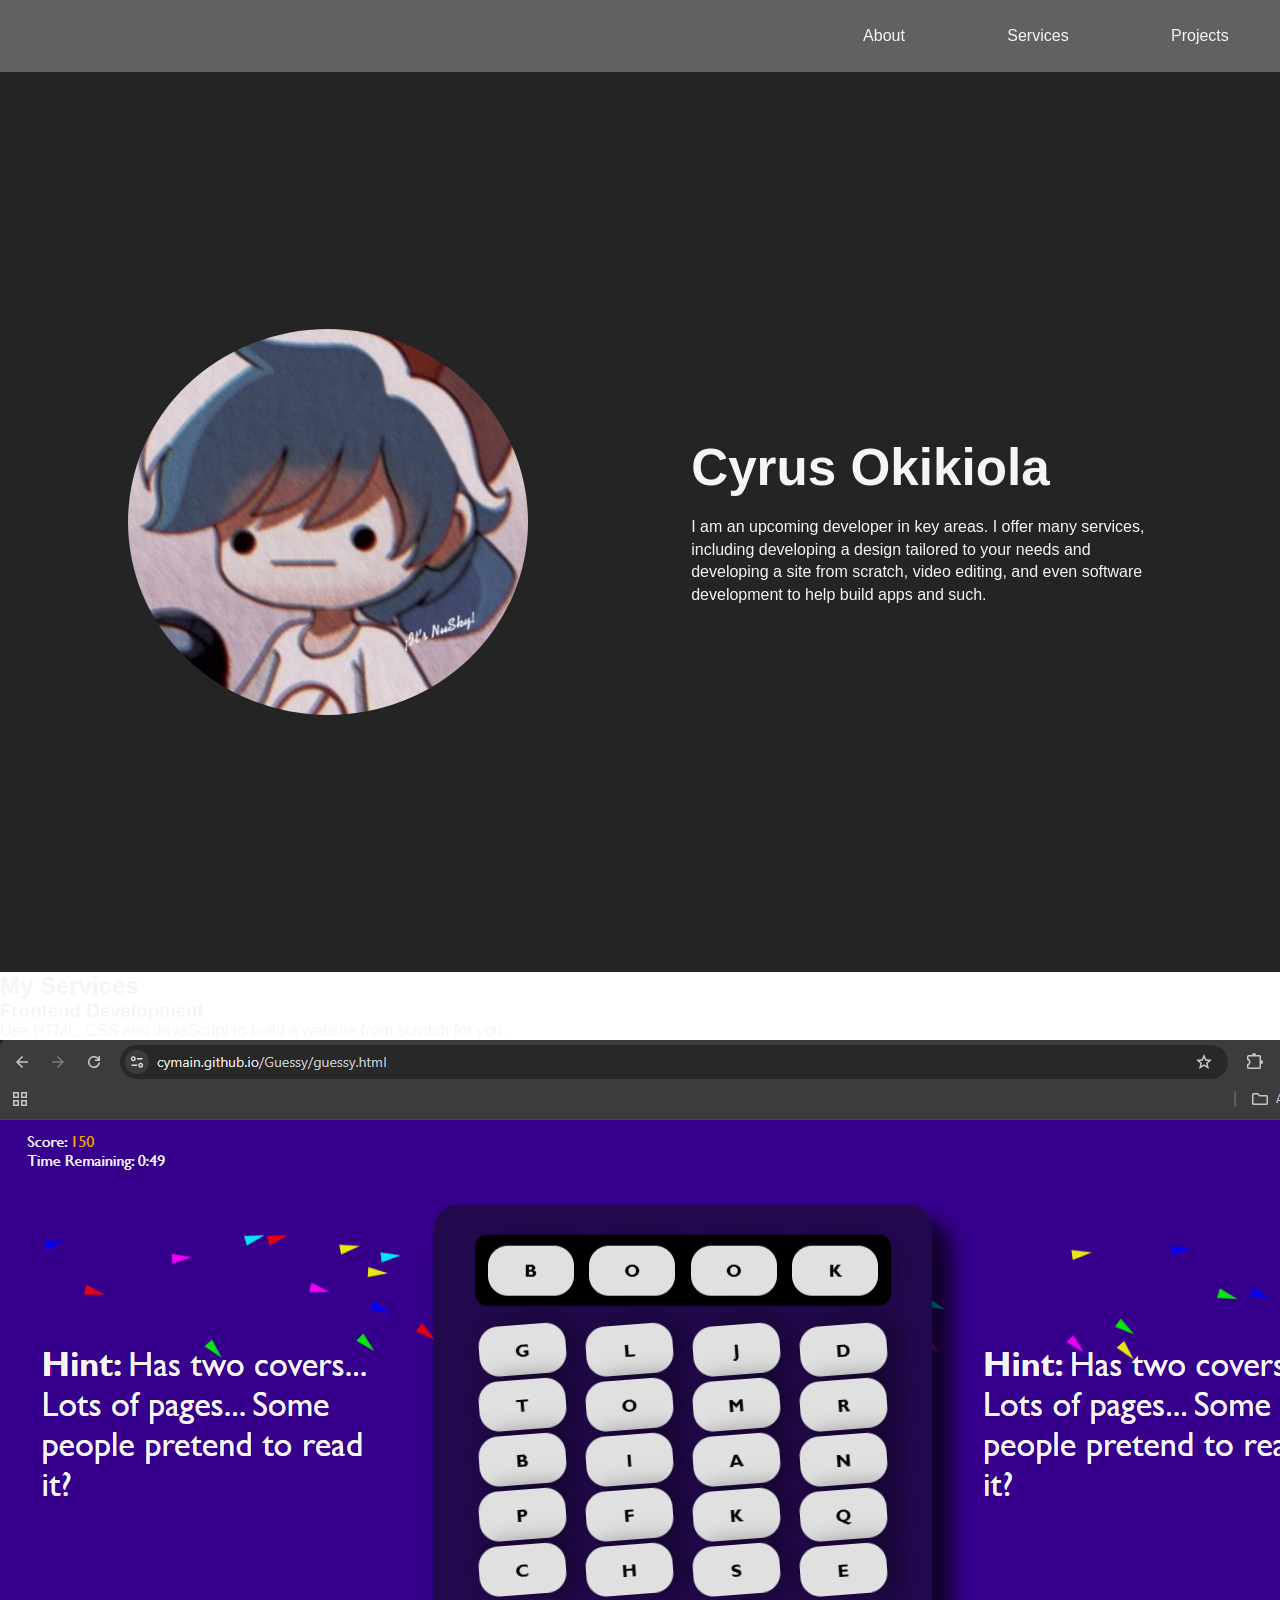
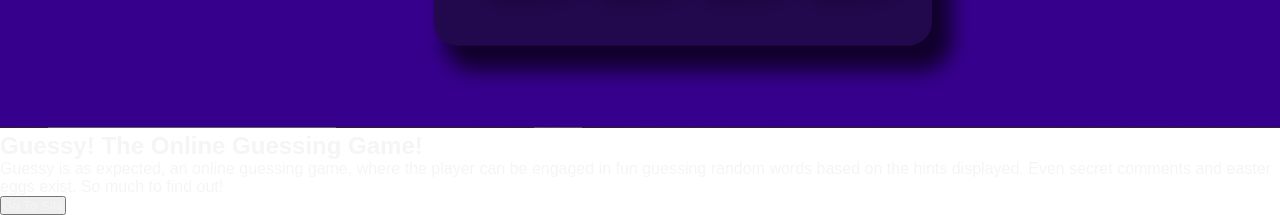
==== portfolio.html @ 8b2904c4 "HTML template prepared. CSS styling ongoing" ====
<!DOCTYPE html>
<html lang="en">
<head>
    <meta charset="UTF-8">
    <meta name="viewport" content="width=device-width, initial-scale=1.0">
    <title>Document</title>
    <link rel="stylesheet" href="./styles/general.css">
    <link rel="stylesheet" href="./styles/header.css">
    <link rel="stylesheet" href="./styles/colors.css">
    <link rel="stylesheet" href="./styles/about.css">
    <link rel="stylesheet" href="./styles/services.css">
</head>
<body>
    <header>
        <!--Conatains Nav bar-->
        <nav>
            <!--Contains "About", "Contact Me", "Projects"-->
            <div class="nav">About</div>
            <div class="nav">Services</div>
            <div class="nav">Projects</div>
        </nav>
    </header>
    <main>
        <!--Contains the main content of each site-->
        <section id="who-i-am">
            <div id="about-container">
                <div id="brand-image">
                    <!--My Image or brand Image. Could even be my github pfp-->
                    <img src="./assets/images/sample-images/derpyBf.jpg">
                </div>
                <div id="my-desc">
                    <div class="name">
                        Cyrus Okikiola
                    </div>
                    <article class="desc">
                        I am an upcoming developer in key areas.
                        I offer many services, including developing a design tailored to your needs and developing a site from scratch,
                        video editing, and even software development to help build apps and such.
                    </article>
                </div>
            </div>
        </section>
        <section id="my-services">
            <h2>
                My Services
            </h2>
            <div class="services">
                <!--column flexbox containing all services on mobile. Row flexbox for wide screens-->
                <div class="service">
                    <!--Contains service name and description-->
                    <h3>
                        Frontend Development
                    </h3>
                    <p>
                        Use HTML, CSS and JavaScript to build a website from scratch for you.
                    </p>
                </div>
            </div>
        </section>
        <section id="projects-section">
            <!--Contains all my main projects-->
            <div>
                <!--Default template for all projects
                Div1 Contains two divs. Div1,1 contains a sample image of the project
                Div1,2 contains a project title and then a description(maybe include a button to go to project site?)-->
                <div>
                    <img src="./assets/images/project-images/GuessyScreenshots/GuessySampleProject.png">
                </div>
                <div>
                    <h2>
                        Guessy! The Online Guessing Game!
                    </h2>
                    <article>
                        <p>
                            Guessy is as expected, an online guessing game, where the player can be engaged
                            in fun guessing random words based on the hints displayed. Even secret comments and easter eggs exist.
                            So much to find out!
                        </p>
                    </article>
                    <button>
                        Go To Site
                    </button>
                </div>
            </div>
        </section>
    </main>
    <footer>
        <div>
            <!--Contains my contacts: LinkedIn, GitHub, Instagram, e.t.c-->
        </div>
        <div>
            <!--contains my phone number stating to reach me on whatsapp and telegram.-->
        </div>
        <div>
            <!--my pfp on the right side of the footer-->
        </div>
    </footer>
</body>
</html>
---- styles/general.css ----
*{
    margin: 0;
    padding: 0;
    box-sizing: border-box;
    font-family:sans-serif;
    color: var(--textColor1);
}

body{
    padding-top: 8vh;
    overflow-x: hidden;
}
---- styles/header.css ----
header{
    display: flex;
    background-color: var(--mainColor1);
    position: fixed;
    top: 0;
    left: 0;
    right: 0;
    justify-content: right;
    align-items: center;
    height: 8vh;
}

nav{
    display: flex;
    height: 100%;
}

.nav{
    padding: 0 4vw;
    display: flex;
    align-items: center;
    height: 100%;
    &:hover{
        background-color: var(--mainColor2);
    }
}
---- styles/colors.css ----
:root{
    --mainColor1:#616161;
    --mainColor2:#353535;
    --mainColor3:#242424;
    --mainColor4:#3b3b3b;
    --textColor1:whitesmoke;
    --textColor2:#363636;
}
---- styles/about.css ----
#who-i-am{
    background-color: var(--mainColor3);
    height: 100vh;
    padding: 5vh 10vw;
    display: flex;
    flex-direction: column;
    justify-content: center;
}

#about-container{
    display: flex;
    width: 100%;
    gap: 4vw;
}

#brand-image{
    width: 50%;
    overflow: hidden;
    display: flex;
    flex-direction: column;
    justify-content: center;
    img{
        width: clamp(40px, 100%, 400px);
        max-height: 80%;
        border-radius: 50%;
        object-fit: cover;
    }
}

#my-desc{
    flex: 1;
    display: flex;
    flex-direction: column;
    justify-content: center;
    gap: 4%;
    .name{
        font-weight: bold;
        font-size: clamp(20px, 4vw, 80px);
    }
    
    .desc{
        line-height: 140%;
    }
}
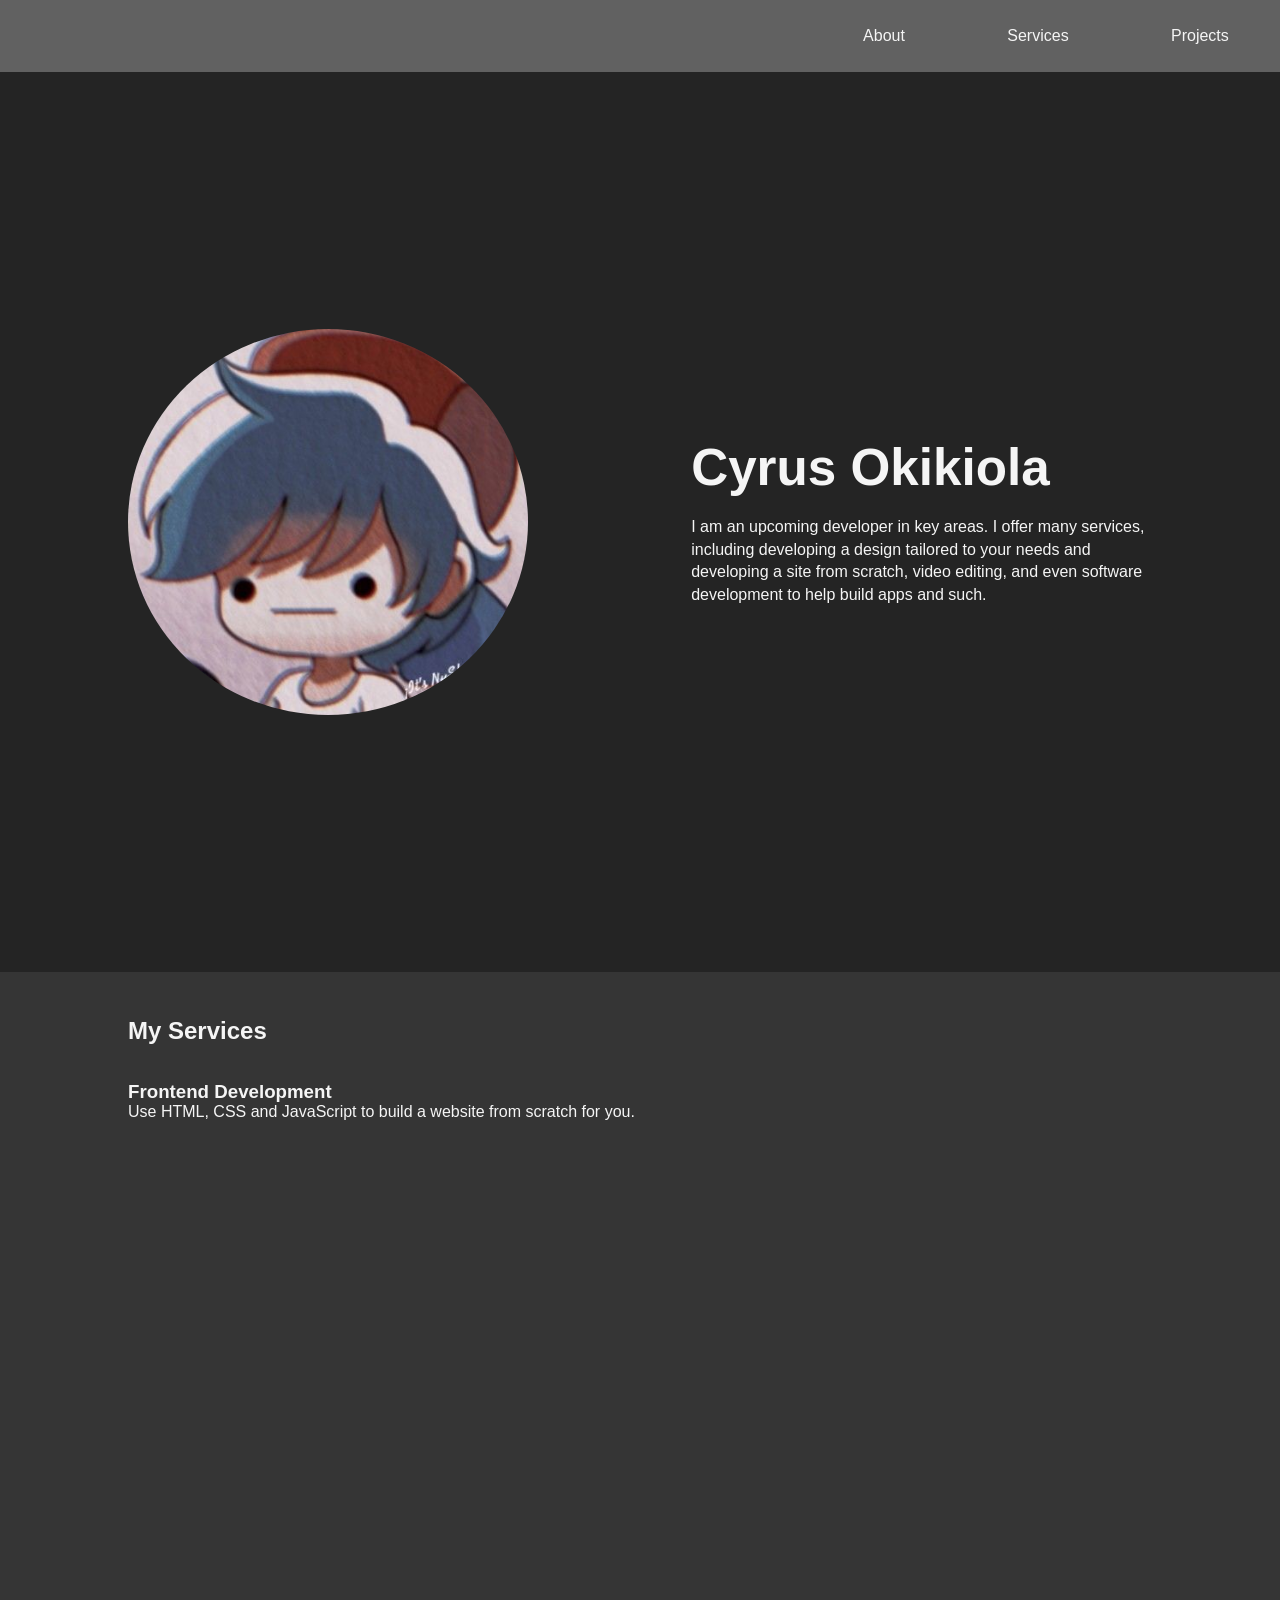
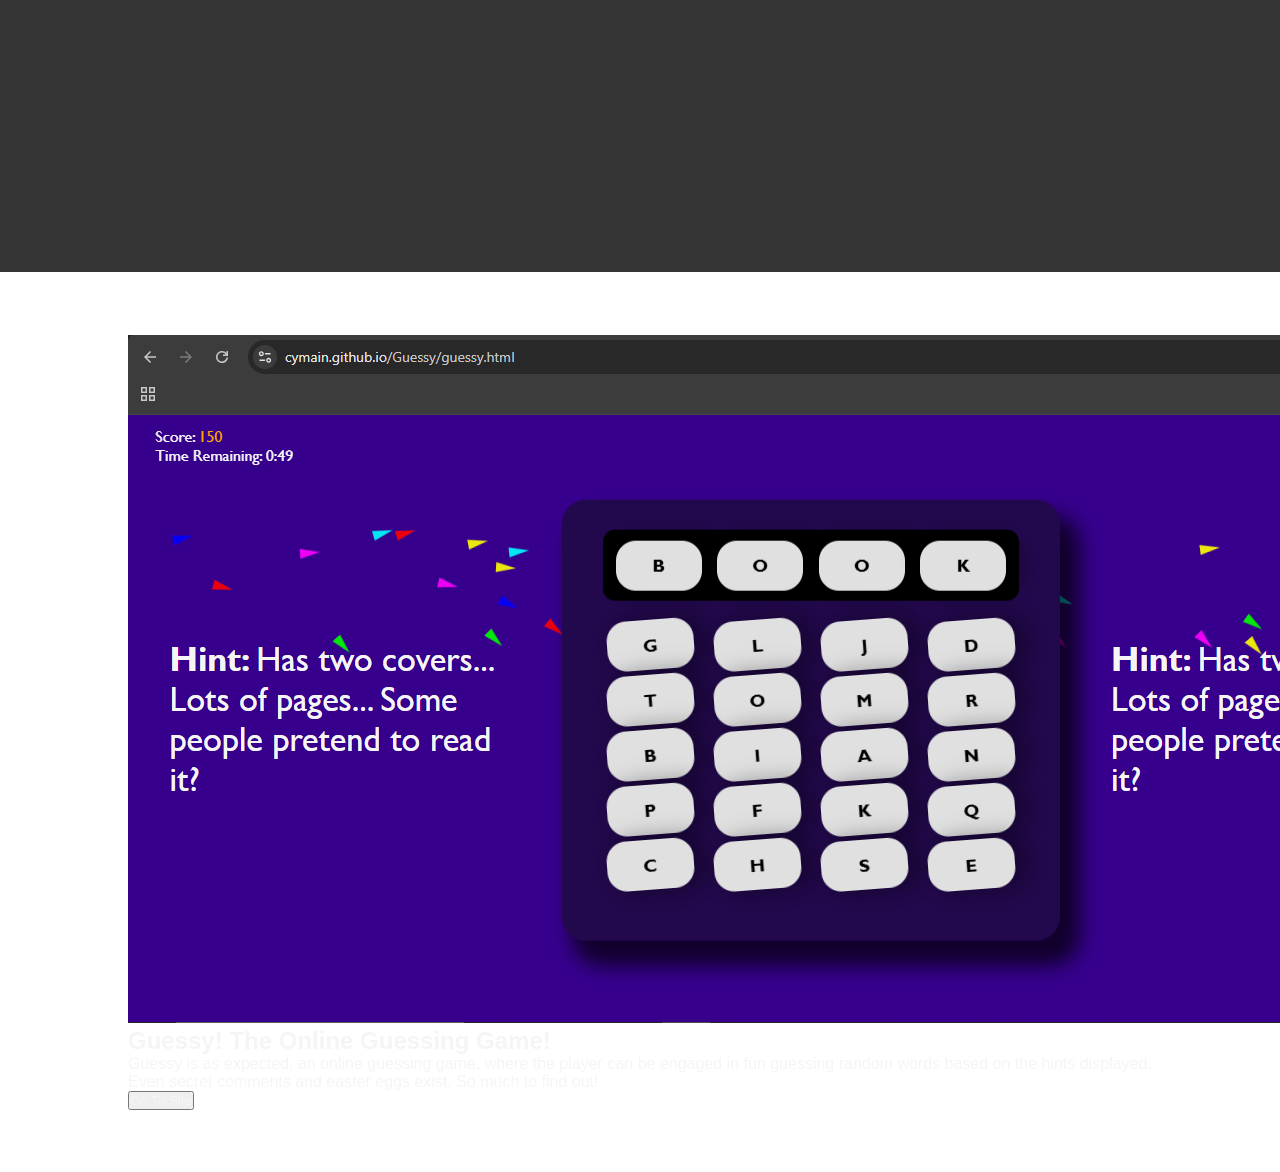
==== commit 415ed852: "Base Styling Section: About Just finished styling the about section. Now styling services Section" ====
--- a/portfolio.html
+++ b/portfolio.html
@@ -41,19 +41,21 @@
             </div>
         </section>
         <section id="my-services">
-            <h2>
-                My Services
-            </h2>
-            <div class="services">
-                <!--column flexbox containing all services on mobile. Row flexbox for wide screens-->
-                <div class="service">
-                    <!--Contains service name and description-->
-                    <h3>
-                        Frontend Development
-                    </h3>
-                    <p>
-                        Use HTML, CSS and JavaScript to build a website from scratch for you.
-                    </p>
+            <div id="services-container">
+                <h2>
+                    My Services
+                </h2>
+                <div class="services">
+                    <!--column flexbox containing all services on mobile. Row flexbox for wide screens-->
+                    <div class="service">
+                        <!--Contains service name and description-->
+                        <h3>
+                            Frontend Development
+                        </h3>
+                        <p>
+                            Use HTML, CSS and JavaScript to build a website from scratch for you.
+                        </p>
+                    </div>
                 </div>
             </div>
         </section>
--- a/styles/general.css
+++ b/styles/general.css
@@ -9,4 +9,12 @@
 body{
     padding-top: 8vh;
     overflow-x: hidden;
+}
+
+section{
+    height: 100vh;
+    padding: 5vh 10vw;
+    display: flex;
+    flex-direction: column;
+    justify-content: center;
 }
--- a/styles/about.css
+++ b/styles/about.css
@@ -1,10 +1,5 @@
 #who-i-am{
     background-color: var(--mainColor3);
-    height: 100vh;
-    padding: 5vh 10vw;
-    display: flex;
-    flex-direction: column;
-    justify-content: center;
 }
 
 #about-container{
@@ -24,6 +19,7 @@
         max-height: 80%;
         border-radius: 50%;
         object-fit: cover;
+        object-position: top;
     }
 }
 
--- a/styles/services.css
+++ b/styles/services.css
@@ -0,0 +1,25 @@
+#my-services{
+    background-color: var(--mainColor2);
+    height: 100vh;
+}
+
+#services-container{
+    height: 100%;
+    display: flex;
+    flex-direction: column;
+    justify-content: flex-start;
+    gap: 4vh;
+    
+    .services{
+        display:flex;
+        flex-direction: column;
+        gap: 2vh;
+            
+        .service{
+            color: red;
+            
+        }
+    
+    }
+
+}
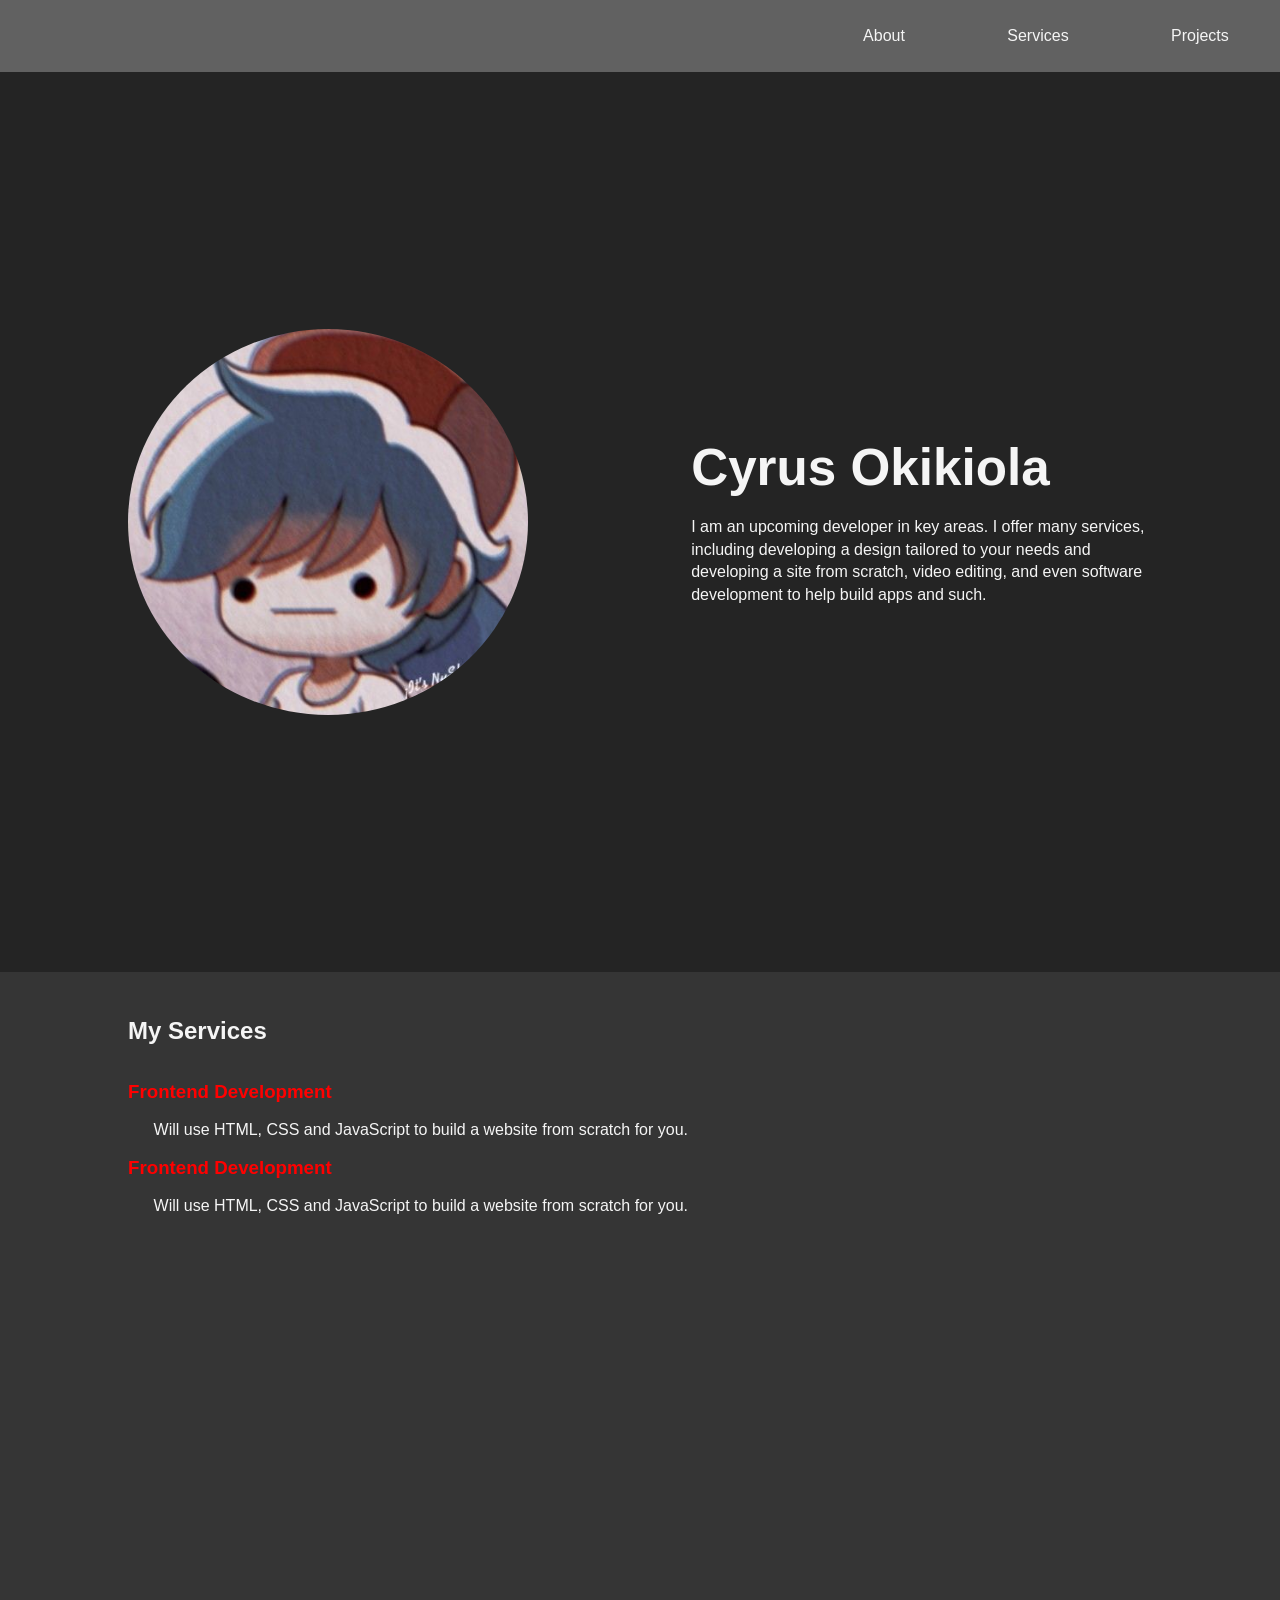
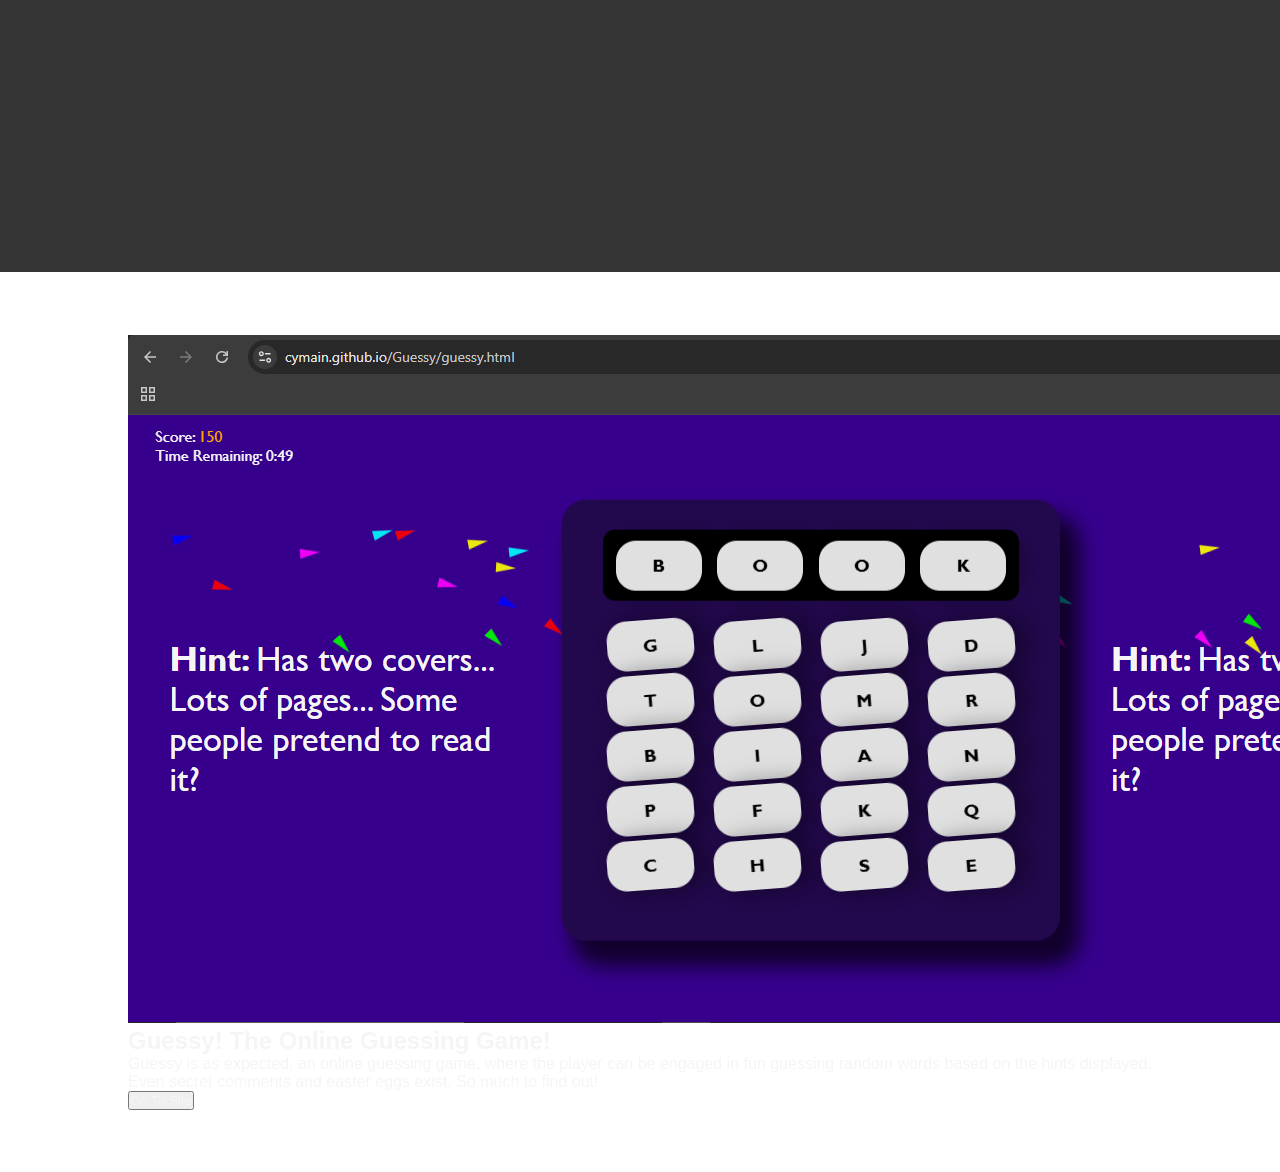
==== commit 886c9caf: "Base Styling Section: Services Finished base styling the services section. Now styling projects." ====
--- a/portfolio.html
+++ b/portfolio.html
@@ -3,21 +3,22 @@
 <head>
     <meta charset="UTF-8">
     <meta name="viewport" content="width=device-width, initial-scale=1.0">
-    <title>Document</title>
+    <title>Cyrus</title>
     <link rel="stylesheet" href="./styles/general.css">
     <link rel="stylesheet" href="./styles/header.css">
     <link rel="stylesheet" href="./styles/colors.css">
     <link rel="stylesheet" href="./styles/about.css">
     <link rel="stylesheet" href="./styles/services.css">
+    <link rel="stylesheet" href="./styles/projects.css">
 </head>
 <body>
     <header>
         <!--Conatains Nav bar-->
         <nav>
             <!--Contains "About", "Contact Me", "Projects"-->
-            <div class="nav">About</div>
-            <div class="nav">Services</div>
-            <div class="nav">Projects</div>
+            <a class="nav">About</a>
+            <a class="nav" href="#my-services">Services</a>
+            <a class="nav">Projects</a>
         </nav>
     </header>
     <main>
@@ -53,15 +54,25 @@
                             Frontend Development
                         </h3>
                         <p>
-                            Use HTML, CSS and JavaScript to build a website from scratch for you.
+                            Will use HTML, CSS and JavaScript to build a website from scratch for you.
                         </p>
                     </div>
+                    <div class="service">
+                        <!--Contains service name and description-->
+                        <h3>
+                            Frontend Development
+                        </h3>
+                        <p>
+                            Will use HTML, CSS and JavaScript to build a website from scratch for you.
+                        </p>
+                    </div>
+                    
                 </div>
             </div>
         </section>
         <section id="projects-section">
             <!--Contains all my main projects-->
-            <div>
+            <div id="projects-section-container">
                 <!--Default template for all projects
                 Div1 Contains two divs. Div1,1 contains a sample image of the project
                 Div1,2 contains a project title and then a description(maybe include a button to go to project site?)-->
--- a/styles/header.css
+++ b/styles/header.css
@@ -20,6 +20,9 @@
     display: flex;
     align-items: center;
     height: 100%;
+    cursor: pointer;
+    text-decoration: none;
+    transition: all 0.12s;
     &:hover{
         background-color: var(--mainColor2);
     }
--- a/styles/services.css
+++ b/styles/services.css
@@ -1,6 +1,5 @@
 #my-services{
     background-color: var(--mainColor2);
-    height: 100vh;
 }
 
 #services-container{
@@ -16,8 +15,18 @@
         gap: 2vh;
             
         .service{
-            color: red;
+            display: flex;
+            flex-direction: column;
+            align-items: flex-start;
+            gap: 2vh;
+
+            h3{
+                color: red;
+            }
             
+            p{
+                margin-left: 2vw;
+            }
         }
     
     }
--- a/styles/projects.css
+++ b/styles/projects.css
@@ -0,0 +1,7 @@
+#projects-section{
+
+}
+
+#projects-section-container{
+    
+}
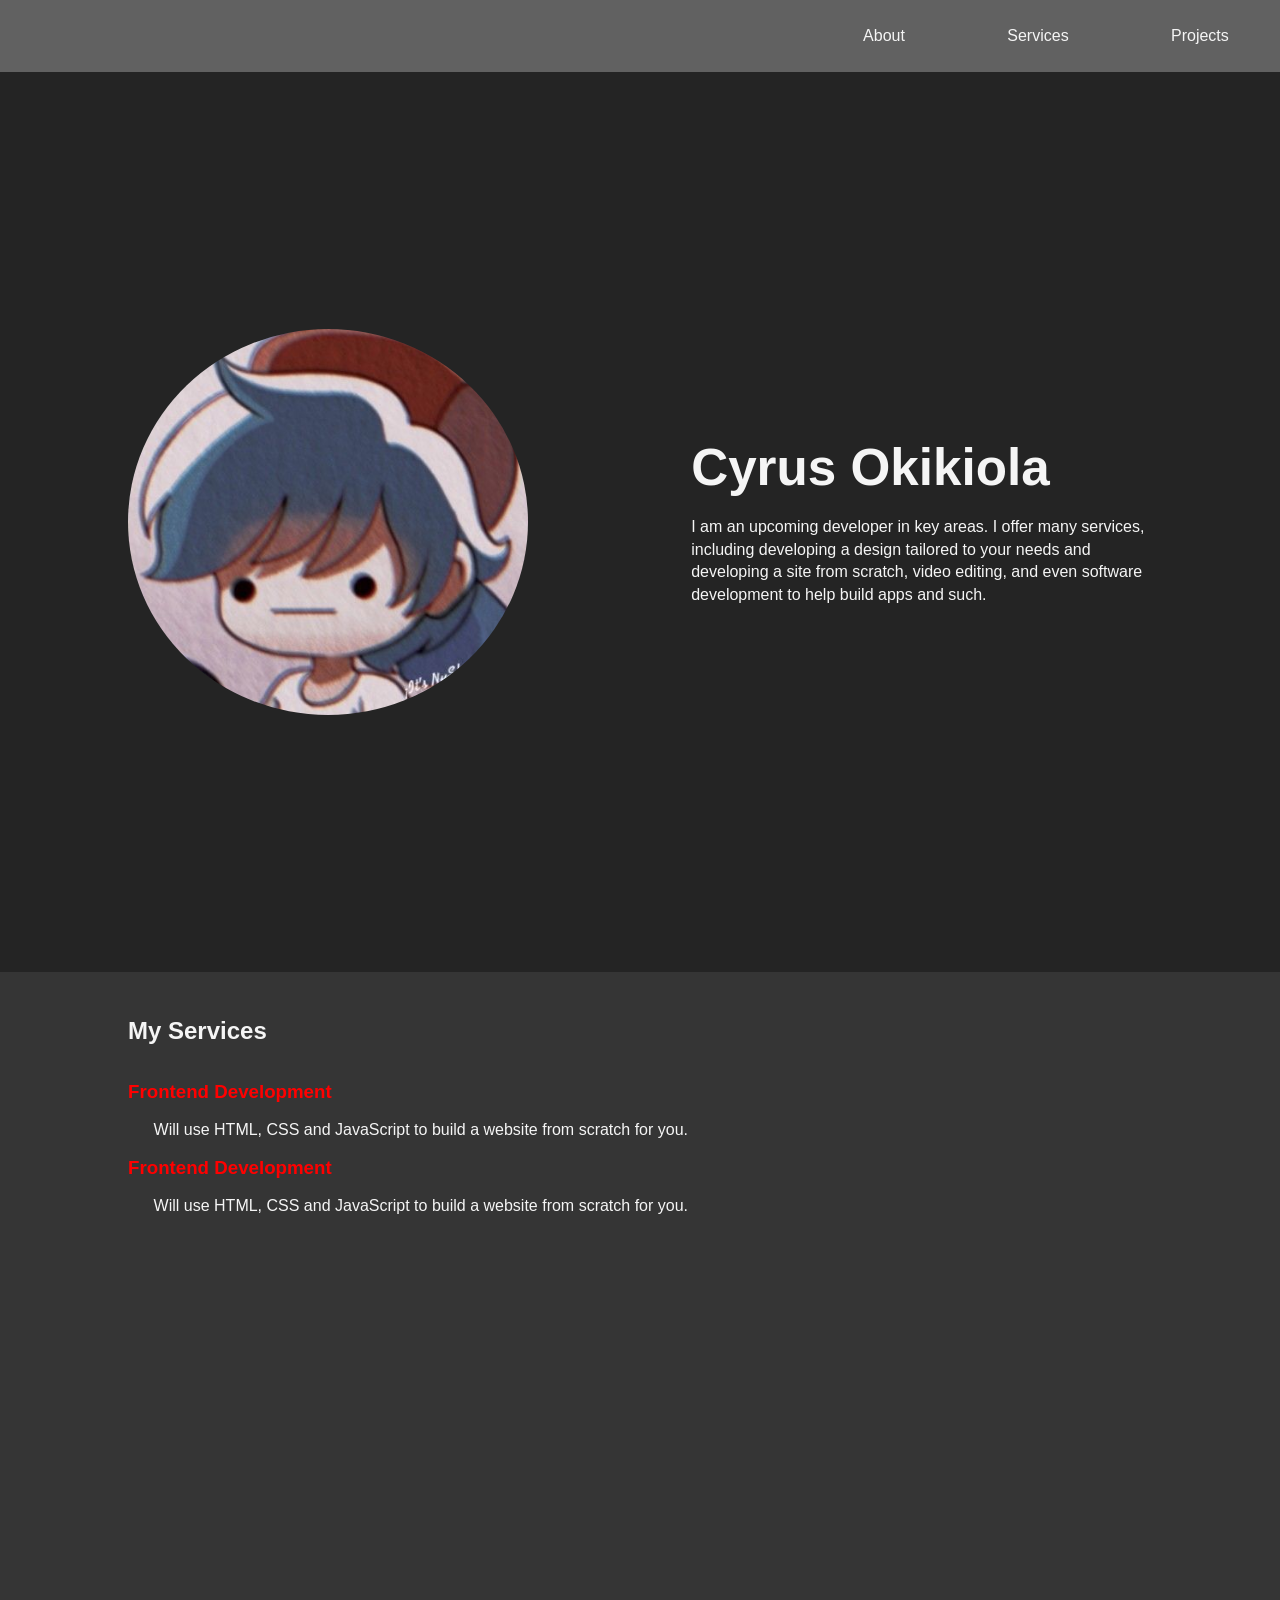
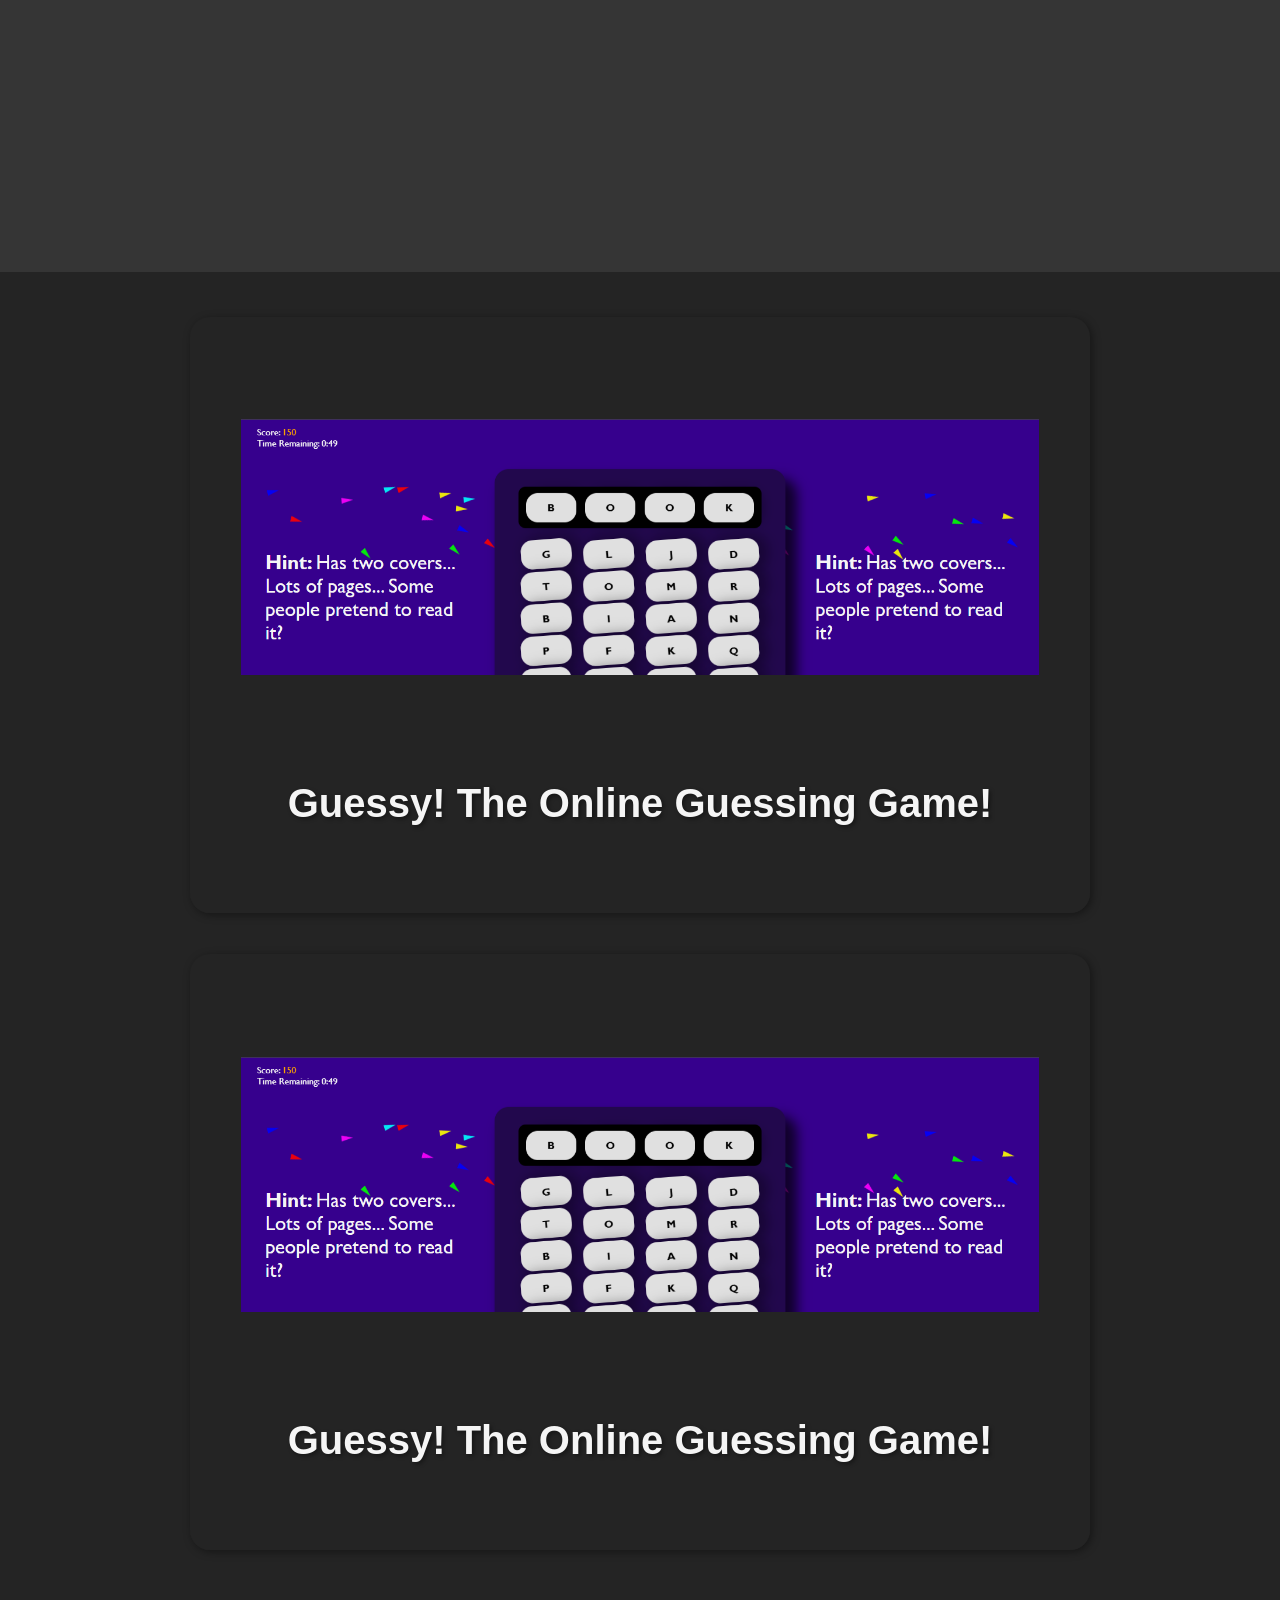
==== commit 137d5b13: "Done with Projects section and fixed header bar nav targets. On to the footer." ====
--- a/portfolio.html
+++ b/portfolio.html
@@ -16,14 +16,17 @@
         <!--Conatains Nav bar-->
         <nav>
             <!--Contains "About", "Contact Me", "Projects"-->
-            <a class="nav">About</a>
-            <a class="nav" href="#my-services">Services</a>
-            <a class="nav">Projects</a>
+            <a class="nav" href="#who-i-am-target">About</a>
+            <a class="nav" href="#my-services-target">Services</a>
+            <a class="nav" href="#projects-section-target">Projects</a>
         </nav>
     </header>
     <main>
         <!--Contains the main content of each site-->
         <section id="who-i-am">
+            <h6 id="who-i-am-target">
+
+            </h6>
             <div id="about-container">
                 <div id="brand-image">
                     <!--My Image or brand Image. Could even be my github pfp-->
@@ -42,6 +45,9 @@
             </div>
         </section>
         <section id="my-services">
+            <h6 id="my-services-target">
+
+            </h6>
             <div id="services-container">
                 <h2>
                     My Services
@@ -71,28 +77,56 @@
             </div>
         </section>
         <section id="projects-section">
+            <h6 id="projects-section-target">
+
+            </h6>
             <!--Contains all my main projects-->
-            <div id="projects-section-container">
-                <!--Default template for all projects
-                Div1 Contains two divs. Div1,1 contains a sample image of the project
-                Div1,2 contains a project title and then a description(maybe include a button to go to project site?)-->
-                <div>
-                    <img src="./assets/images/project-images/GuessyScreenshots/GuessySampleProject.png">
+            <div id="projects">
+                <div class="project">
+                    <!--Default template for all projects
+                    Div1 Contains two divs. Div1,1 contains a sample image of the project
+                    Div1,2 contains a project title and then a description(maybe include a button to go to project site?)-->
+                    <div class="display-image">
+                        <img src="./assets/images/project-images/GuessyScreenshots/GuessySampleProject.png">
+                    </div>
+                    <div class="project-desc">
+                        <h2>
+                            Guessy! The Online Guessing Game!
+                        </h2>
+                        <article>
+                            <p>
+                                Guessy is as expected, an online guessing game, where the player can be engaged
+                                in fun guessing random words based on the hints displayed. Even secret comments and easter eggs exist.
+                                So much to find out!
+                            </p>
+                        </article>
+                        <button onclick="window.location.href='cymain.github.io/Guessy/intro.html'">
+                            Go To Site
+                        </button>
+                    </div>    
                 </div>
-                <div>
-                    <h2>
-                        Guessy! The Online Guessing Game!
-                    </h2>
-                    <article>
-                        <p>
-                            Guessy is as expected, an online guessing game, where the player can be engaged
-                            in fun guessing random words based on the hints displayed. Even secret comments and easter eggs exist.
-                            So much to find out!
-                        </p>
-                    </article>
-                    <button>
-                        Go To Site
-                    </button>
+                <div class="project">
+                    <!--Default template for all projects
+                    Div1 Contains two divs. Div1,1 contains a sample image of the project
+                    Div1,2 contains a project title and then a description(maybe include a button to go to project site?)-->
+                    <div class="display-image">
+                        <img src="./assets/images/project-images/GuessyScreenshots/GuessySampleProject.png">
+                    </div>
+                    <div class="project-desc">
+                        <h2>
+                            Guessy! The Online Guessing Game!
+                        </h2>
+                        <article>
+                            <p>
+                                Guessy is as expected, an online guessing game, where the player can be engaged
+                                in fun guessing random words based on the hints displayed. Even secret comments and easter eggs exist.
+                                So much to find out!
+                            </p>
+                        </article>
+                        <button>
+                            Go To Site
+                        </button>
+                    </div>    
                 </div>
             </div>
         </section>
--- a/styles/general.css
+++ b/styles/general.css
@@ -17,4 +17,11 @@
     display: flex;
     flex-direction: column;
     justify-content: center;
+    position: relative;
+}
+
+h6{
+    position: absolute;
+    opacity: 0;
+    top: -8vh;
 }
--- a/styles/header.css
+++ b/styles/header.css
@@ -8,6 +8,7 @@
     justify-content: right;
     align-items: center;
     height: 8vh;
+    z-index: 100;
 }
 
 nav{
--- a/styles/colors.css
+++ b/styles/colors.css
@@ -5,4 +5,6 @@
     --mainColor4:#3b3b3b;
     --textColor1:whitesmoke;
     --textColor2:#363636;
+    --buttonColor1:#0f0f0f;
+    --buttonColor2:#1f1f1f;
 }
--- a/styles/projects.css
+++ b/styles/projects.css
@@ -1,7 +1,124 @@
 #projects-section{
-
+    /*
+    The entire projects section
+    */
+    background-color: var(--mainColor3);
+    height: 100%;
 }
 
-#projects-section-container{
+#projects{
+    /*
+    Holds the projects in the project section
+    */
+    cursor: pointer;
+    display: flex;
+    flex-direction: column;
+    align-items: center;
+    justify-content: center;
+
+    .project{  
+        /*
+        Holds the style for every project
+        */
+        overflow: hidden;
+        position: relative;
+        max-height: 80vh;
+        max-width: 900px;
+        display:flex;
+        flex-direction: column;
+        justify-content: center;
+        align-items:center;
+        box-shadow: 2px 2px 8px rgba(0, 0, 0, 0.4);
+        transition: background-color 0.15s, transform 1s, box-shadow 0.15s;
+        border-radius: 20px;
+        padding: 10% 5%;
+        margin-bottom: 4%;
+
+        &:hover{
+            background-color: var(--mainColor2);
+            transform: translateY( -2%);
+            box-shadow: 4px 4px 8px rgba(0, 0, 0, 0.4);
+        }
+
+        .display-image{
+            margin-bottom: 4%;
+            width: 100%;
+            height: 100%;
+            transition: all 0.15s;
+            img{
+                width: 100%;
+                height: 100%;
+                object-fit: contain;
+            }
+            &:hover{
+                transform: translateY(-10%);
+                width: 105%;
+            }
+        }
+
+        .project-desc{
+            display: flex;
+            position: absolute;
+            flex-direction: column;
+            align-items: center;
+            justify-content: center;
+            background-color: var(--mainColor3);
+            height: 40%;
+            bottom: 0;
+            left: 0;
+            right: 0;
+            transition: all 0.15s;
+
+            &:hover{
+                height: 50%;
+                background-color: var(--mainColor2);
+
+                article{
+                    line-height: 120%;
+                    display:flex;
+                }
     
+                button{
+                    width:40%;
+                    display:flex;
+                }
+            }
+            
+            *{
+                margin-top: 2%;
+                transition: all 0.15s;
+            }
+            
+            h2{
+                font-size: clamp(14px, 4vw, 40px);
+                cursor:default;
+                text-shadow: 2px 2px 4px rgba(0, 0, 0, 0.4);
+            }
+
+            article{
+                font-size: clamp(10px, 1.6vw, 40px);
+                cursor:default;
+                line-height: 120%;
+                max-width: 80%;
+                display: none;
+                text-shadow: 2px 2px 4px rgba(0, 0, 0, 0.6);
+            }
+
+            button{
+                cursor: pointer;
+                padding: 1% 10%;
+                display: none;
+                align-items: center;
+                justify-content: center;
+                background-color: var(--buttonColor1);
+                box-shadow: 2px 2px 2px rgba(0, 0, 0, 0.4);
+                border: none;
+                border-radius: 20px;
+
+                &:hover{
+                    background-color: var(--buttonColor2);
+                }
+            }
+        }
+    }
 }
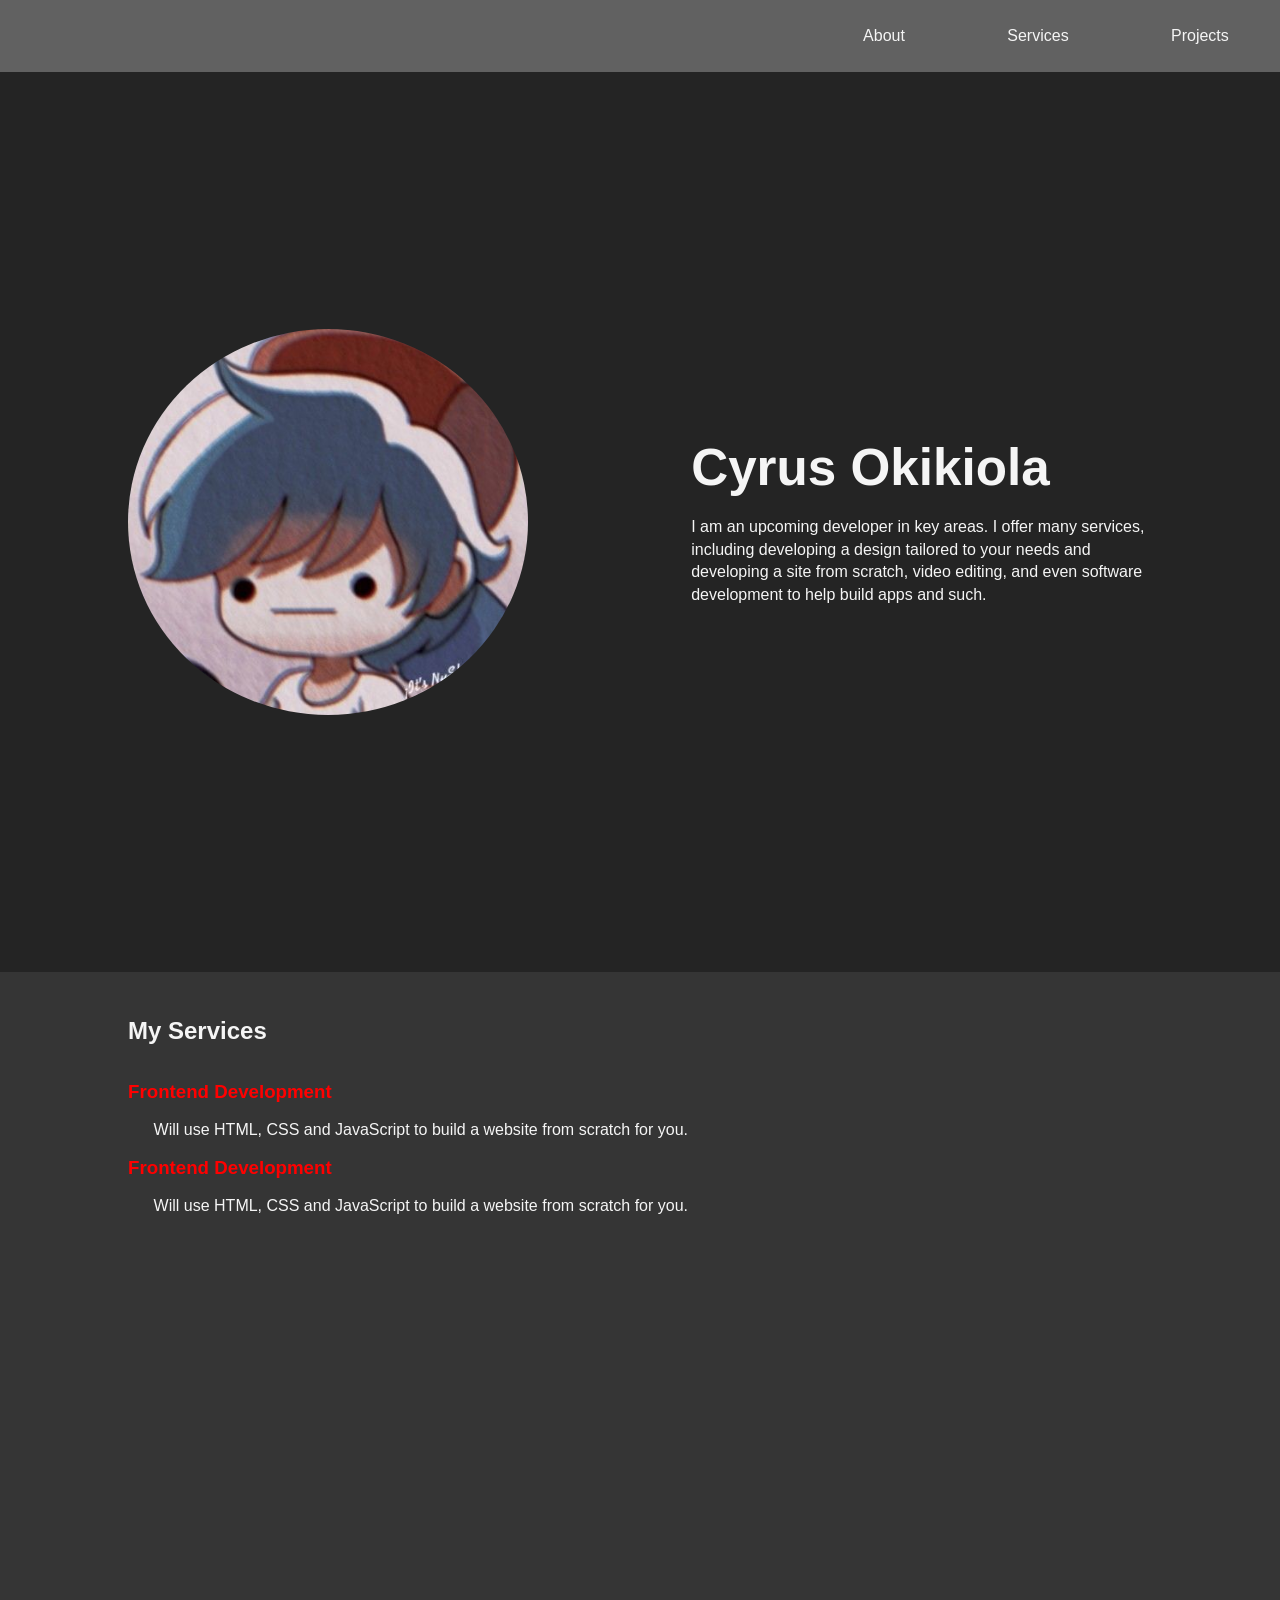
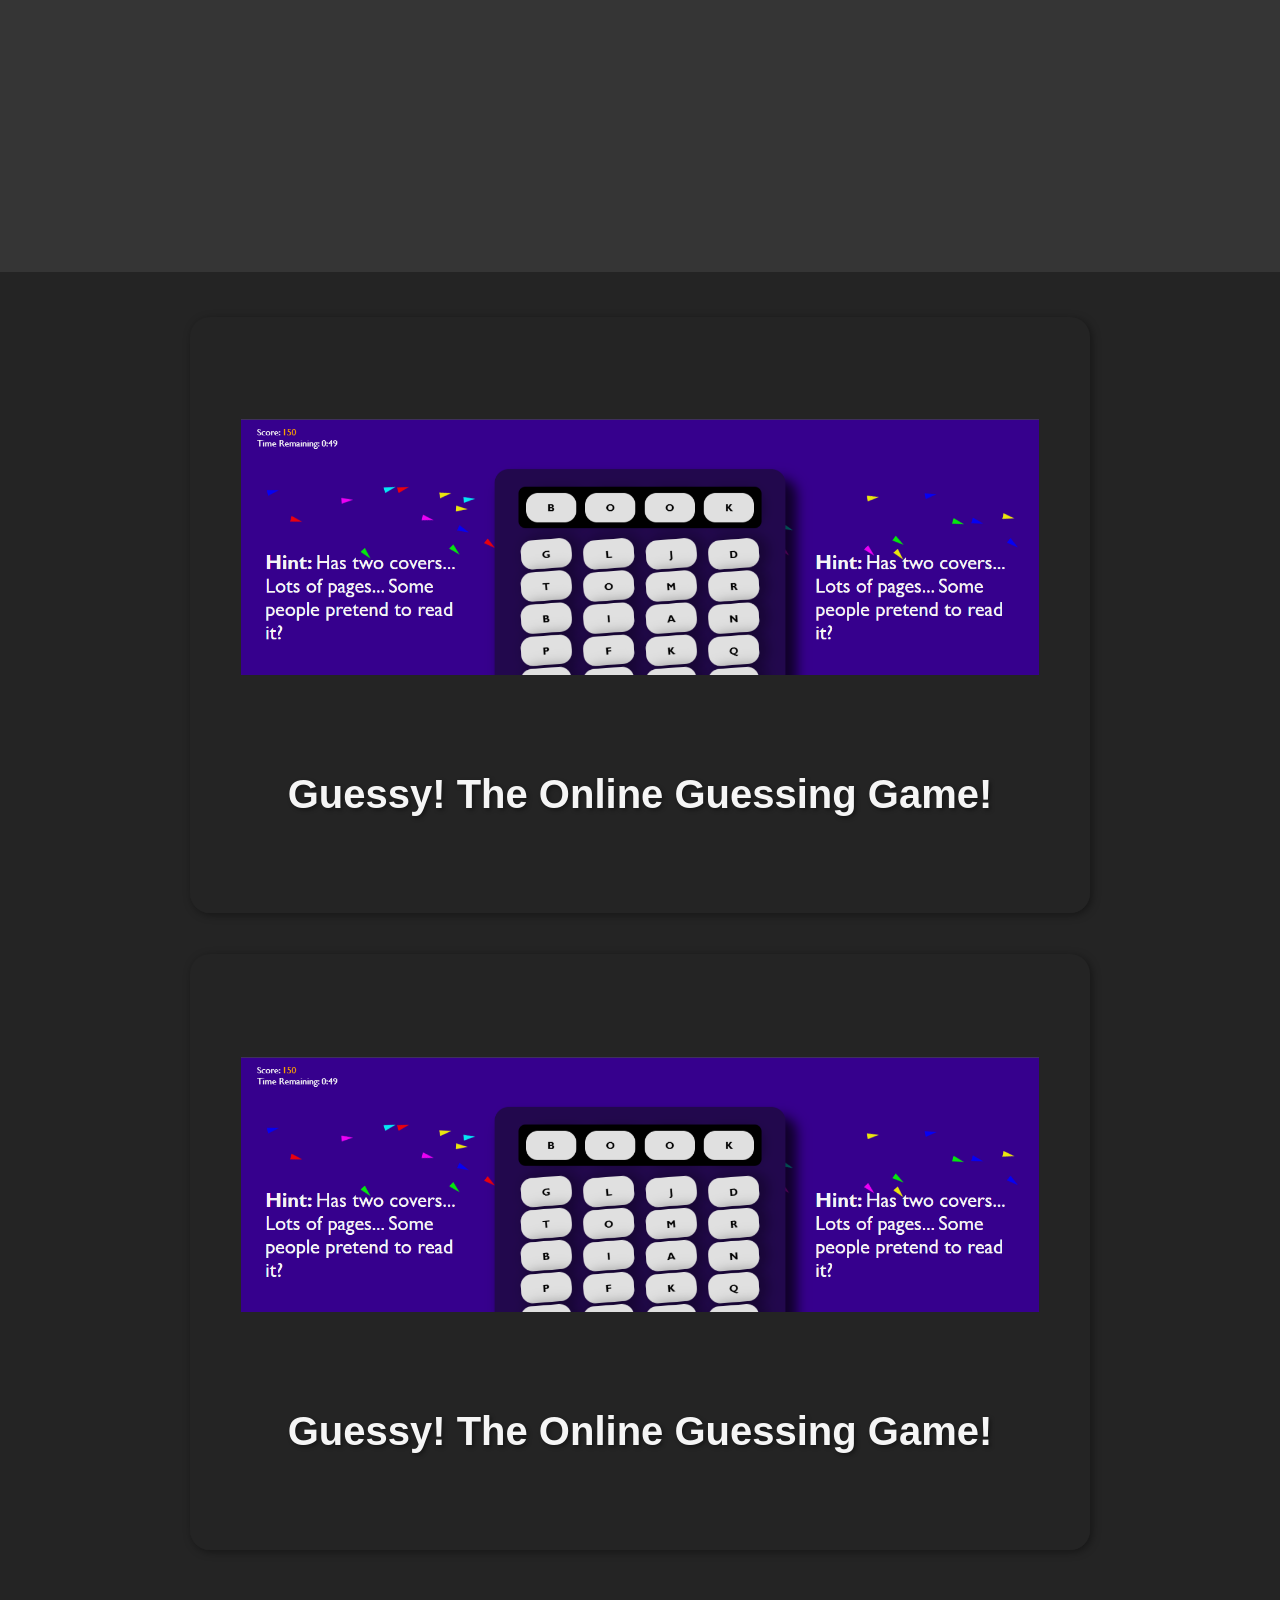
==== commit 54226cfe: "Made a few changes before starting the footer" ====
--- a/portfolio.html
+++ b/portfolio.html
@@ -6,6 +6,7 @@
     <title>Cyrus</title>
     <link rel="stylesheet" href="./styles/general.css">
     <link rel="stylesheet" href="./styles/header.css">
+    <link rel="stylesheet" href="./styles/footer.css">
     <link rel="stylesheet" href="./styles/colors.css">
     <link rel="stylesheet" href="./styles/about.css">
     <link rel="stylesheet" href="./styles/services.css">
@@ -132,13 +133,13 @@
         </section>
     </main>
     <footer>
-        <div>
+        <div class="find-me-on">
             <!--Contains my contacts: LinkedIn, GitHub, Instagram, e.t.c-->
         </div>
-        <div>
-            <!--contains my phone number stating to reach me on whatsapp and telegram.-->
+        <div class="contact-me">
+            <!--contains my email and my phone number stating to reach me on whatsapp and telegram.-->
         </div>
-        <div>
+        <div class="pfp">
             <!--my pfp on the right side of the footer-->
         </div>
     </footer>
--- a/styles/projects.css
+++ b/styles/projects.css
@@ -63,11 +63,12 @@
             align-items: center;
             justify-content: center;
             background-color: var(--mainColor3);
+            padding-bottom: 2%;
             height: 40%;
             bottom: 0;
             left: 0;
             right: 0;
-            transition: all 0.15s;
+            transition: all 0.6s;
 
             &:hover{
                 height: 50%;
@@ -87,17 +88,16 @@
             *{
                 margin-top: 2%;
                 transition: all 0.15s;
+                cursor: pointer;
             }
             
             h2{
                 font-size: clamp(14px, 4vw, 40px);
-                cursor:default;
                 text-shadow: 2px 2px 4px rgba(0, 0, 0, 0.4);
             }
 
             article{
                 font-size: clamp(10px, 1.6vw, 40px);
-                cursor:default;
                 line-height: 120%;
                 max-width: 80%;
                 display: none;
@@ -105,7 +105,6 @@
             }
 
             button{
-                cursor: pointer;
                 padding: 1% 10%;
                 display: none;
                 align-items: center;
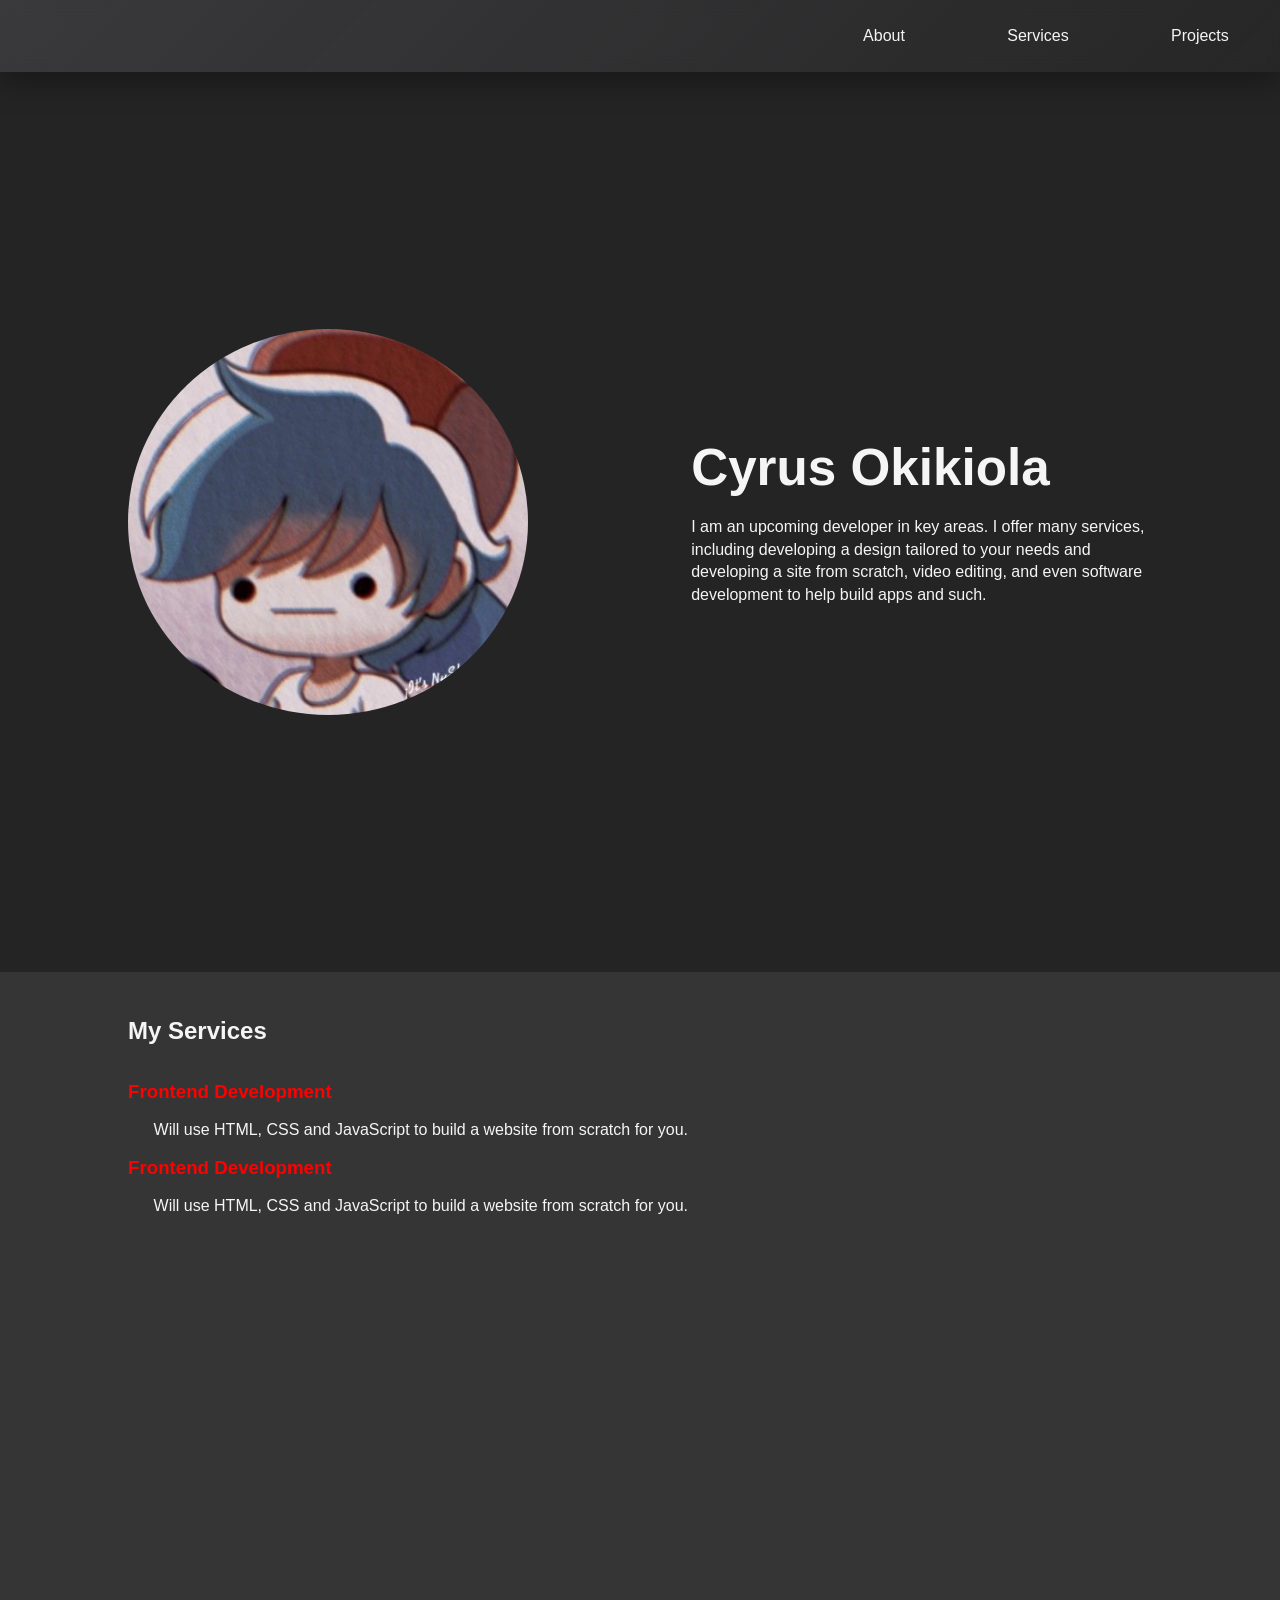
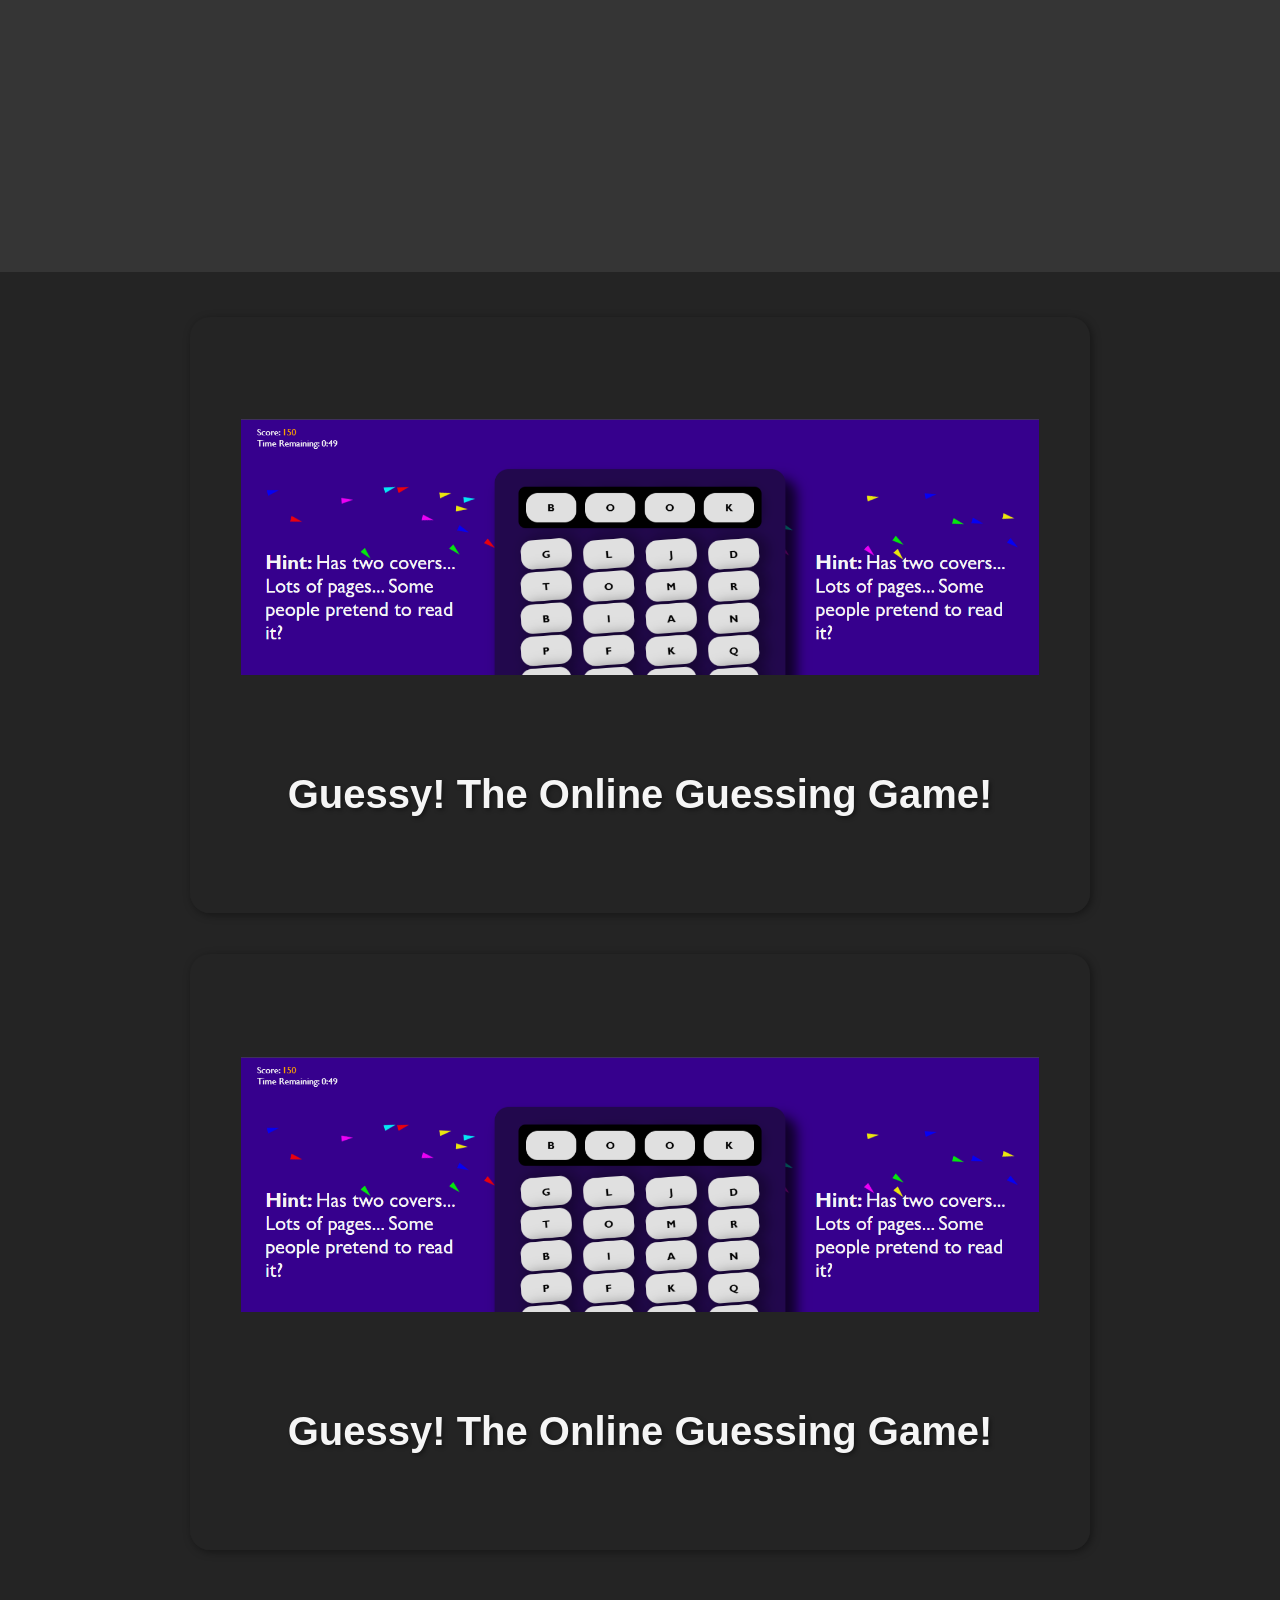
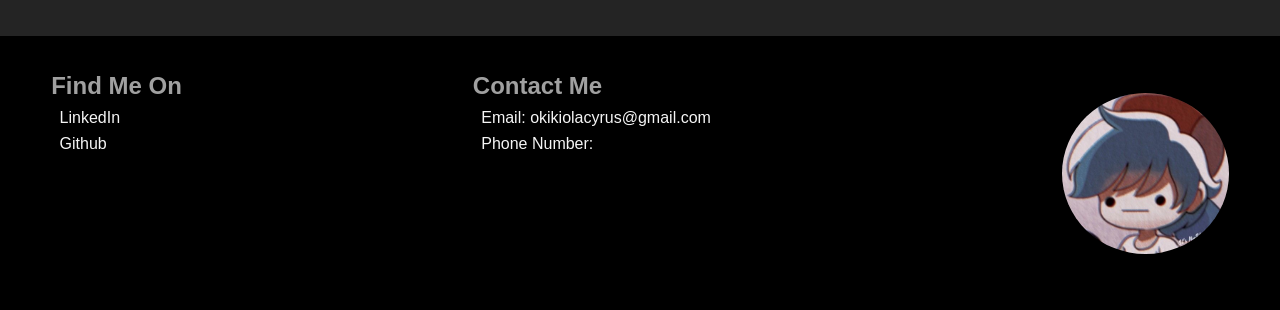
==== commit 5382afcd: "Basically done with my web portfolio. I can now add new projects to this template." ====
--- a/portfolio.html
+++ b/portfolio.html
@@ -133,14 +133,34 @@
         </section>
     </main>
     <footer>
-        <div class="find-me-on">
-            <!--Contains my contacts: LinkedIn, GitHub, Instagram, e.t.c-->
-        </div>
-        <div class="contact-me">
-            <!--contains my email and my phone number stating to reach me on whatsapp and telegram.-->
-        </div>
-        <div class="pfp">
-            <!--my pfp on the right side of the footer-->
+        <div class="footer-container">
+            <div class="contacts">
+                <div class="find-me-on">
+                    <!--Contains my contacts: LinkedIn, GitHub, Instagram, e.t.c-->
+                    <h2>
+                        Find Me On
+                    </h2>
+                    <ul>
+                        <li>LinkedIn</li>
+                        <li>Github</li>
+                    </ul>
+                </div>
+                <div class="contact-me">
+                    <!--contains my email and my phone number stating to reach me on whatsapp and telegram.-->
+                    <h2>
+                        Contact Me
+                    </h2>
+                    <ul>
+                        <li>Email: <span>okikiolacyrus@gmail.com</span></li>
+                        <li>Phone Number: </li>
+                    </ul>
+                </div>
+            </div>
+            
+            <div class="pfp">
+                <!--my pfp on the right side of the footer-->
+                <img src="./assets/images/sample-images/derpyBf.jpg">
+            </div>
         </div>
     </footer>
 </body>
--- a/styles/general.css
+++ b/styles/general.css
@@ -9,6 +9,7 @@
 body{
     padding-top: 8vh;
     overflow-x: hidden;
+    background-color: var(--mainColor1);
 }
 
 section{
--- a/styles/header.css
+++ b/styles/header.css
@@ -1,6 +1,10 @@
 header{
+    -webkit-backdrop-filter: blur(10px);
+    backdrop-filter:  blur(10px);
+    box-shadow: 0 8px 32px 0 rgba(0, 0, 0, 0.37);
     display: flex;
-    background-color: var(--mainColor1);
+    background: linear-gradient(135deg, rgba(225, 225, 255, 0.1), rgba(255, 255, 255, 0));
+    background-color: rgba(0, 0, 0, 0.6);
     position: fixed;
     top: 0;
     left: 0;
--- a/styles/footer.css
+++ b/styles/footer.css
@@ -0,0 +1,91 @@
+footer{
+    .footer-container{
+        display: flex;
+        height: 100%;
+        background-color: black;
+        padding: 4vh 4vw;
+        justify-content: space-between;
+
+        .contacts{
+            display: flex;
+            h2{
+                color: var(--footerColor1);
+            }
+            *{
+                cursor: pointer;
+            }
+    
+            div{
+                width: 100%;
+            }
+    
+            ul{
+                flex-direction: column;
+            }
+
+            li{
+                
+                margin-top: 2%;
+                padding-left: 2%;
+                list-style: none;
+            }
+        }
+
+        .pfp{
+            display: flex;
+            align-items: center;
+            justify-content: right;
+            img{
+                object-fit: cover;
+                object-position: top;
+                border-radius: 50%;
+            }
+        }
+    }
+}
+
+
+@media (max-width:700px) {
+    .footer-container{
+        flex-direction: column;
+
+        .contacts{
+            flex-direction: column;
+            h2{
+                border-bottom: 1px solid var(--footerColor1); 
+            }
+            div{
+                margin-bottom: 2%;
+            }
+        }
+
+        .pfp{
+            img{
+                width: max(40px, 15%);
+                height: min(5%, 20px);
+            }
+        }
+    }
+}
+
+@media (min-width:700.5px) {
+    .footer-container{
+        flex-direction: row;
+        .contacts{
+            width: 100%;
+            flex-direction: row;
+            justify-content: left;
+
+            div{
+                width: 100%;
+            }
+        }
+
+        .pfp{
+            img{
+                width: 50%;
+                height: 80%;
+            }
+        }
+    }
+}
--- a/styles/colors.css
+++ b/styles/colors.css
@@ -7,4 +7,6 @@
     --textColor2:#363636;
     --buttonColor1:#0f0f0f;
     --buttonColor2:#1f1f1f;
+    --footerColor1:rgb(160, 160, 160);
+    --footerColor2:rgb(224, 224, 224);
 }
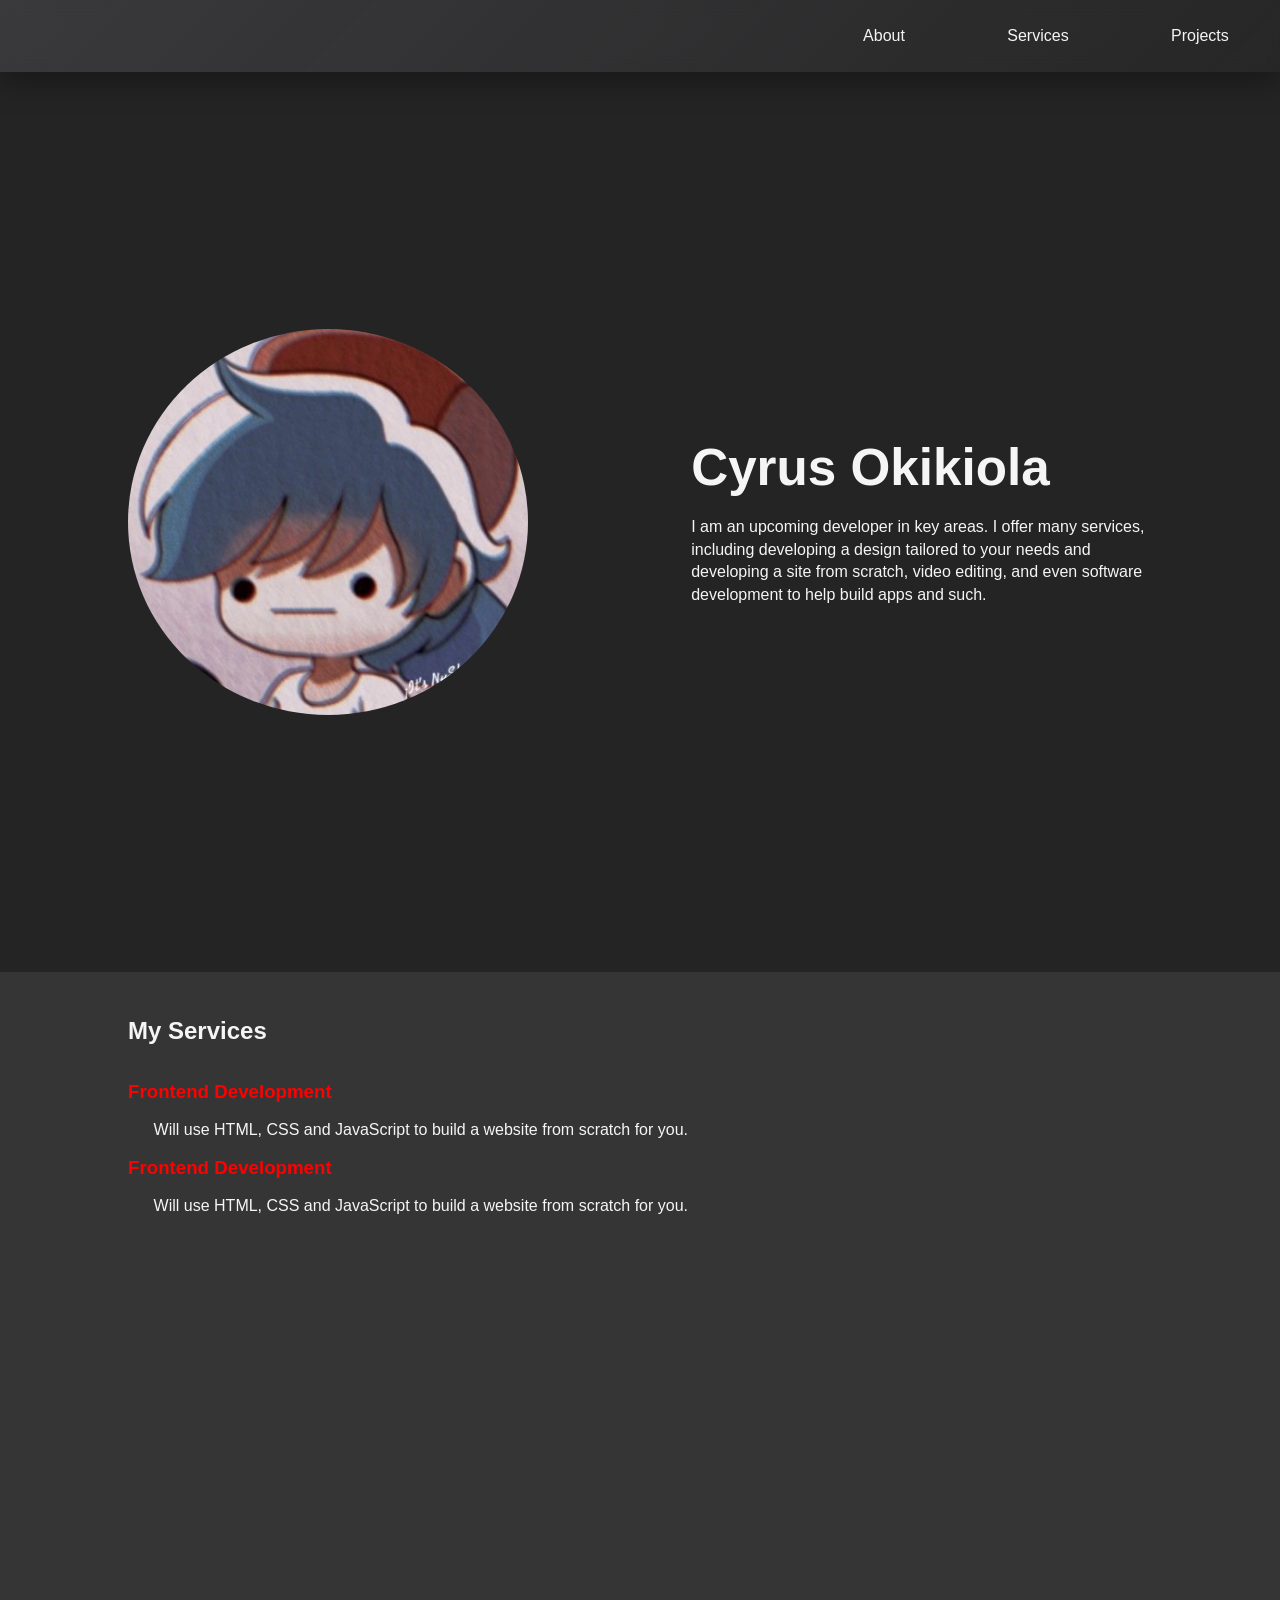
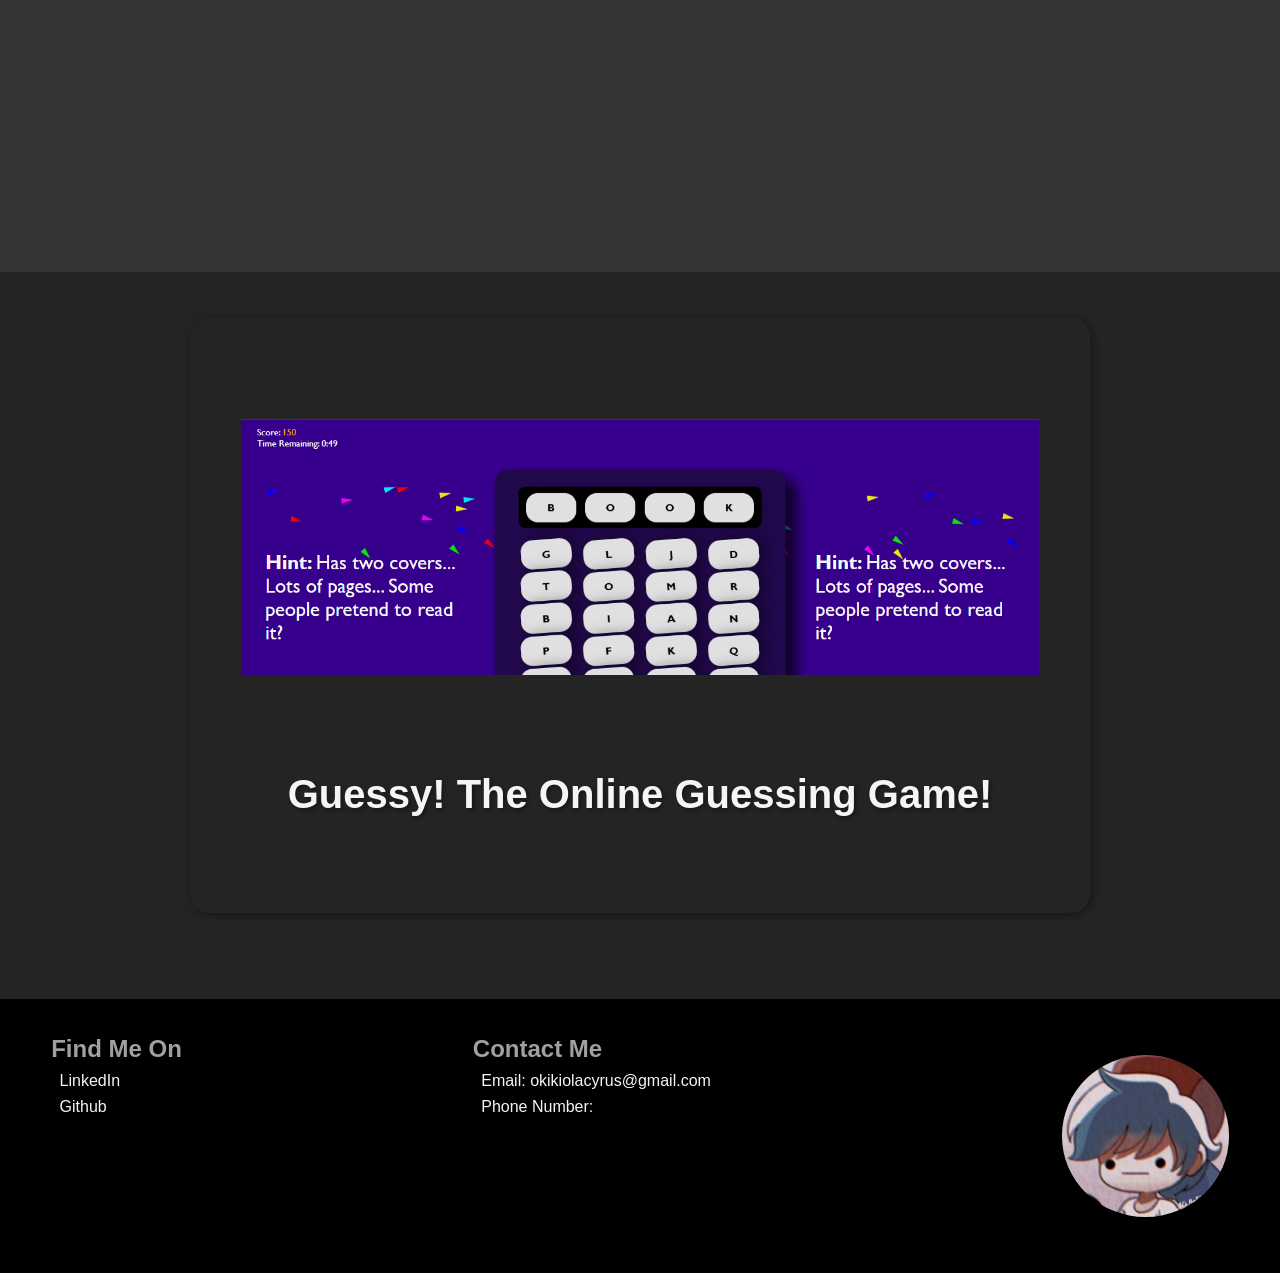
==== commit 50db0de4: "Allowed automatic addition of projects" ====
--- a/portfolio.html
+++ b/portfolio.html
@@ -101,7 +101,7 @@
                                 So much to find out!
                             </p>
                         </article>
-                        <button onclick="window.location.href='cymain.github.io/Guessy/intro.html'">
+                        <button onclick="window.location.href='https://guessy-pearl.vercel.app/'">
                             Go To Site
                         </button>
                     </div>    
@@ -163,5 +163,6 @@
             </div>
         </div>
     </footer>
+    <script src="./scripts/portfolio.js"></script>
 </body>
 </html>
